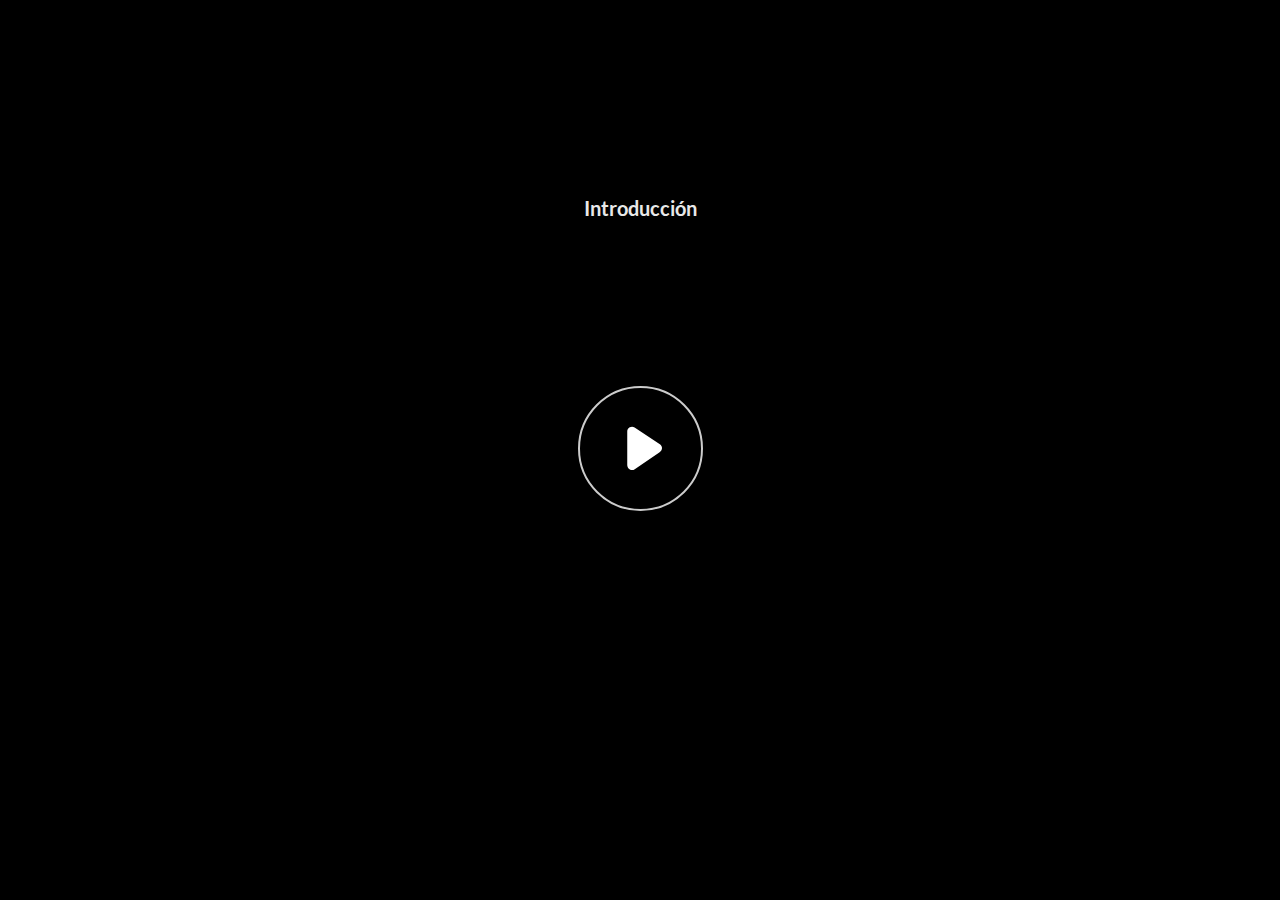
==== index.html @ 51896f31 "Add files via upload" ====
﻿<!doctype html>
<html lang="es">
<head>
  <meta charset="utf-8">
  <!-- Creado con Storyline 360 x64 - http://www.articulate.com  -->
  <!-- version: 3.85.31840.0 -->
  <title>Introducci&#243;n</title>
  <meta http-equiv="x-ua-compatible" content="IE=edge"/>
  <meta name="viewport" content="width=device-width,initial-scale=1,user-scalable=no,shrink-to-fit=no,minimal-ui"/>
  <meta name="apple-mobile-web-app-capable" content="yes"/>
  <style>
    html, body { height: 100%; padding: 0; margin: 0 }
    #app { height: 100%; width: 100%; }
  </style>

  <script>
    window.DS = {};
    window.globals = {
      DATA_PATH_BASE: '',
      HAS_FRAME: true,
      HAS_SLIDE: true,

      lmsPresent: false,
      tinCanPresent: false,
      cmi5Present: false,
      aoSupport: false,
      scale: 'noscale',
      captureRc: false,
      browserSize: 'optimal',
      bgColor: '#282828',
      features: 'ConnectionMessages,DropInBase,DropInMisc,DropInVectors,DropInVideo,JsApi,LayerPresentAsDialog,MultipleQuizTracking,UpdatedThemeEditor',
      themeName: 'unified',
      preloaderColor: '#FFFFFF',
      suppressAnalytics: false,
      productChannel: 'stable',
      publishSource: 'storyline',
      aid: 'aid|a58a9257-1974-440b-9f9d-bdb20b014eaf',
      cid: '72b4d7a1-526c-47fb-9e10-337532573a5d',
      playerVersion: '3.85.31840.0',
      publishTimestamp: '2024-03-05T16:24:31.7953344Z',
      maxIosVideoElements: 10,
      connectionSettings: { message: 'Est%C3%A1s%20fuera%20de%20l%C3%ADnea.%20Tratando%20de%20reconectar...', useDarkTheme: false, mode: 'disabled' },
      hasFeature: function(feature) {
        return this.features.split(',').includes(feature);
      },
      
      parseParams: function(qs) {
        if (window.globals.parsedParams != null) {
          return window.globals.parsedParams;
        }
        qs = (qs || window.location.search.substr(1)).split('+').join(' ');
        var params = {},
            tokens,
            re = /[?&]?([^=]+)=([^&]*)/g;

        while (tokens = re.exec(qs)) {
          params[decodeURIComponent(tokens[1]).trim()] =
            decodeURIComponent(tokens[2]).trim();
        }
        window.globals.parsedParams = params;
        return params;
      }

    };
  </script>
  <script>
    var isIe11 = ('ActiveXObject' in window || window.MSBlobBuilder != null)
      && window.msCrypto != null && !window.ActiveXObject;
    if (isIe11) {
      window.globals.unsupportedBrowser = true;
      document.write(atob('[base64]'));
    }
  </script>

  <script>
    if (window.globals.hasFeature('MultiLanguageSupport')) {
      
      
    }
  </script>

  
  <script>window.THREE = { };</script>
  
</head>
<body style="background: #282828" class="cs-HTML theme-unified">
  <!-- 360 -->
  <script>!function(){var e,i=/iPhone/i,o=/iPod/i,n=/iPad/i,t=/\biOS-universal(?:.+)Mac\b/i,r=/\bAndroid(?:.+)Mobile\b/i,a=/Android/i,d=/(?:SD4930UR|\bSilk(?:.+)Mobile\b)/i,p=/Silk/i,l=/Windows Phone/i,u=/\bWindows(?:.+)ARM\b/i,b=/BlackBerry/i,s=/BB10/i,c=/Opera Mini/i,f=/\b(CriOS|Chrome)(?:.+)Mobile/i,h=/Mobile(?:.+)Firefox\b/i,v=function(e){return void 0!==e&&"MacIntel"===e.platform&&"number"==typeof e.maxTouchPoints&&e.maxTouchPoints>1&&"undefined"==typeof MSStream};e=function(e){var m={userAgent:"",platform:"",maxTouchPoints:0};e||"undefined"==typeof navigator?"string"==typeof e?m.userAgent=e:e&&e.userAgent&&(m={userAgent:e.userAgent,platform:e.platform,maxTouchPoints:e.maxTouchPoints||0}):m={userAgent:navigator.userAgent,platform:navigator.platform,maxTouchPoints:navigator.maxTouchPoints||0};var g=m.userAgent,y=g.split("[FBAN");void 0!==y[1]&&(g=y[0]),void 0!==(y=g.split("Twitter"))[1]&&(g=y[0]);var A=function(e){return function(i){return i.test(e)}}(g),w={apple:{phone:A(i)&&!A(l),ipod:A(o),tablet:!A(i)&&(A(n)||v(m))&&!A(l),universal:A(t),device:(A(i)||A(o)||A(n)||A(t)||v(m))&&!A(l)},amazon:{phone:A(d),tablet:!A(d)&&A(p),device:A(d)||A(p)},android:{phone:!A(l)&&A(d)||!A(l)&&A(r),tablet:!A(l)&&!A(d)&&!A(r)&&(A(p)||A(a)),device:!A(l)&&(A(d)||A(p)||A(r)||A(a))||A(/\bokhttp\b/i)},windows:{phone:A(l),tablet:A(u),device:A(l)||A(u)},other:{blackberry:A(b),blackberry10:A(s),opera:A(c),firefox:A(h),chrome:A(f),device:A(b)||A(s)||A(c)||A(h)||A(f)},any:!1,phone:!1,tablet:!1};return w.any=w.apple.device||w.android.device||w.windows.device||w.other.device,w.phone=w.apple.phone||w.android.phone||w.windows.phone,w.tablet=w.apple.tablet||w.android.tablet||w.windows.tablet,w}(),"object"==typeof exports&&"undefined"!=typeof module?module.exports=e:"function"==typeof define&&define.amd?define((function(){return e})):this.isMobile=e}();
    window.isMobile.apple.tablet = window.isMobile.apple.tablet ||
      (navigator.platform === 'MacIntel' && navigator.maxTouchPoints > 1);
    window.isMobile.apple.device = window.isMobile.apple.device || window.isMobile.apple.tablet;
    window.isMobile.tablet = window.isMobile.tablet || window.isMobile.apple.tablet;
    window.isMobile.any = window.isMobile.any || window.isMobile.apple.tablet;
  </script>

  <div id="focus-sink" tabindex="-1"></div>

  <div id="preso"></div>
  <script>
    (function() {

      var classTypes = [ 'desktop', 'mobile', 'phone', 'tablet' ];

      var addDeviceClasses = function(prefix, testObj) {
        var curr, i;
        for (i = 0; i < classTypes.length; i++) {
          curr = classTypes[i];
          if (testObj[curr]) {
            document.body.classList.add(prefix + curr);
          }
        }
      };

      var params = window.globals.parseParams(),
          isDevicePreview = params.devicepreview === '1',
          isPhoneOverride = params.deviceType === 'phone' || (isDevicePreview && params.phone == '1'),
          isTabletOverride = (params.deviceType === 'tablet' || isDevicePreview) && !isPhoneOverride,
          isMobileOverride = isPhoneOverride || isTabletOverride;

      var deviceView = {
        desktop: !window.isMobile.any && !isMobileOverride,
        mobile: window.isMobile.any || isMobileOverride,
        phone: isPhoneOverride || (window.isMobile.phone && !isTabletOverride),
        tablet: isTabletOverride || window.isMobile.tablet
      };

      window.globals.deviceView = deviceView;
      window.isMobile.desktop = !window.isMobile.any;
      window.isMobile.mobile = window.isMobile.any;

      addDeviceClasses('view-', deviceView);

    })();
  </script>
  
  <script src='story_content/user.js' type=text/javascript></script>
  <div class="slide-loader"></div>

  <script>
    var doc = document, loader = doc.body.querySelector('.slide-loader'); [ 1, 2, 3 ].forEach(function(n) { var d = doc.createElement('div'); d.style.backgroundColor = window.globals.preloaderColor; d.classList.add('mobile-loader-dot'); d.classList.add('dot' + n); loader.appendChild(d); });
  </script>

  <div class="mobile-load-title-overlay" style="display: none">
    <div class="mobile-load-title">Introducci&#243;n</div>
  </div>

  <div class="mobile-chrome-warning"></div>

  
<style>
  .warn-connection-dialog {
    display: none;
    background: transparent;
    pointer-events: all;
    position: fixed;
    left: 0;
    top: 0;
    width: 100%;
    height: 100%;
    z-index: 999;
  }

  .warn-connection-content {
    pointer-events: all;
    border-radius: 4px;
    background: white;
    border: 1px solid #E7E7E7;
    color: #333333;
    box-shadow: 0 2px 4px rgba(0, 0, 0, 0.25);
    transition: all 150ms ease-out;
    position: absolute;
    white-space: nowrap;
  }

  .view-phone.is-landscape .warn-connection-content {
    left: 23px;
    bottom: 23px;
  }

  .view-tablet.is-landscape .warn-connection-content {
    left: 50%;
    top: 20px;
    transform: translateX(-50%);
  }

  .view-mobile.is-portrait .warn-connection-content {
    transform: translate(-50%, calc(-100% - 15px));
  }

  .warn-connection-content p {
    display: inline-block;
    margin: 0 8px 0 0;
    line-height: 33px;
    font-size: 11px;
  }

  .warn-connection-content svg {
    position: relative;
    vertical-align: middle;
    margin: 0 2px 2px 8px;
  }

  .view-desktop .warn-connection-content {
    left: 1.5em;
    bottom: 1.5em;
  }

  .view-desktop .warn-connection-content p {
    font-size: 1.1em;
  }

  .is-offline .warn-connection-dialog {
    display: block;
  }

  .is-offline .cs-panel * {
    pointer-events: none !important;
  }

  .is-offline .cs-panel {
    pointer-events: all !important;
  }

  .is-offline #nav-controls * {
    pointer-events: none !important;
  }

  .is-offline #nav-controls {
    pointer-events: all !important;
  }
</style>

<div class="warn-connection-dialog" role="alertdialog" aria-modal="true" tabindex="0" aria-labelledby="warn-connection-message">
  <div class="warn-connection-content">
    <svg width="17" height="15" viewBox="0 0 17 15" xmlns="http://www.w3.org/2000/svg">
      <path fill="#8F0000" stroke="white" d="M16.07,12.98 L15.88,12.23 L9.51,1.21 C8.97,0.26,7.6,0.26,7.06,1.21 L0.69,12.23 C0.15,13.16,0.81,14.36,1.91,14.36 H14.65 C15.47,14.36,16.05,13.7,16.07,12.98 Z"/>
      <path fill="white" stroke="white" d="M8.58,5.5 C8.35,5.28,8.5,5.35,8.21,5.32 C8.09,5.35,7.97,5.49,7.96,5.67 C7.97,5.79,7.98,5.92,7.98,6.04 L7.98,6.04 C7.99,6.17,8,6.31,8.01,6.43 L8.01,6.44 C8.03,6.92,8.06,7.41,8.09,7.9 L8.09,7.9 C8.12,8.39,8.14,8.88,8.17,9.37 C8.17,9.39,8.18,9.42,8.2,9.44 C8.23,9.46,8.25,9.47,8.28,9.47 C8.31,9.47,8.34,9.46,8.35,9.44 C8.37,9.43,8.38,9.4,8.39,9.35 L8.39,9.34 C8.39,9.24,8.4,9.15,8.4,9.05 L8.4,9.05 C8.41,8.96,8.41,8.86,8.42,8.75 C8.43,8.44,8.45,8.12,8.47,7.81 L8.47,7.81 C8.49,7.49,8.51,7.18,8.53,6.87 C8.55,6.46,8.56,6.05,8.59,5.64 L8.6,5.62 C8.6,5.57,8.59,5.53,8.58,5.5 L8.21,5.32 Z"/>
      <circle fill="white" stroke="white" cx="8.3" cy="11.35" r="0.3"/>
    </svg>
    <p id="warn-connection-message">You are offline. Trying to reconnect...</p>
  </div>
</div>

<script>
  (function() {
    window.DS.connection = {
      warningShown: false,
      assets: {},
      loadingAssetGroup: false,
      retryDelay: 500
    };

    var connectionSettings = window.globals.connectionSettings || {};

    // The `window.globals.features` variable must be set in `webpack.dev.config` when testing locally - it is not enough
    // to have it in the data - but it must be set there as well.
    var useConnectionMessages = window.AbortController != null &&
      window.location.protocol != 'file:' &&
      window.globals.features.indexOf('ConnectionMessages') != -1 &&
      connectionSettings.mode === 'normal';

    window.DS.connection.useConnectionMessages = useConnectionMessages;

    var assetCount = 0;
    var checkLoadedId;


    if (useConnectionMessages && connectionSettings != null) {
      var contentEl = document.querySelector('.warn-connection-content');
      var messageEl = contentEl.querySelector('p');

      if (connectionSettings.useDarkTheme) {
        contentEl.style.borderColor = '#BABBBA';
        contentEl.style.backgroundColor = '#282828';
        contentEl.style.color = '#FFFFFF';
      }

      if (connectionSettings.message != null) {
        messageEl.textContent = window.decodeURIComponent(connectionSettings.message);
      }
    }

    function checkAssetsReady() {
      for (var i in DS.connection.assets) {
        if (!DS.connection.assets[i].success) {
          return false;
        }
      }
      return true;
    }

    function stopAssetGroup() {
      if (!useConnectionMessages) { return; }

      assetCount = 0;

      DS.connection.oldAssetGroup = DS.connection.assets;
      DS.connection.assets = {};
      DS.connection.loadingAssetGroup = false;
      clearInterval(checkLoadedId);
    }

    function startAssetGroup() {
      if (!useConnectionMessages) { return; }
      var ticks = 0;
      clearInterval(checkLoadedId);
      checkLoadedId = setInterval(function() {
        var loaded = 0;
        if (assetCount === 0 && loaded === 0) {
          clearInterval(checkLoadedId);
          return;
        }

        for (var i in DS.connection.assets) {
          if (DS.connection.assets[i].success) {
            loaded++;
          }
        }

        if (assetCount === loaded && checkAssetsReady()) {
          for (var i in DS.connection.assets) {
            if (DS.connection.assets[i].action) {
              DS.connection.assets[i].action();
            }
          }
          hideWarning();
          stopAssetGroup();
        }
      }, 100)
    }

    function requiredAsset(url, action, retry, type) {
      if (!useConnectionMessages) { return; }
      if (DS.connection.assets[url]) { return; }

      DS.connection.assets[url] = {
        success: false, action: action, retry: retry, type: type
      };
      assetCount = Object.keys(DS.connection.assets).length;
      if (!DS.connection.loadingAssetGroup) {
        startAssetGroup();
      }
      DS.connection.loadingAssetGroup = true;
    }

    function assetLoaded(url) {
      if (!useConnectionMessages) { return; }
      if (DS.connection.assets[url]) {
        DS.connection.assets[url].success = true;
      }
    }

    function assetFailed(url) {
      if (!useConnectionMessages) { return; }
      if (!DS.connection.assets[url]) {
        if (/\.js$/.test(url) && url.indexOf('transcripts') === -1) {
          setTimeout(function() {
            if (DS.connection.lastSlideLoaded != null) {
              DS.connection.lastSlideLoaded();
            }
          }, DS.connection.retryDelay);
        }
        return;
      }
      if (!DS.connection.warningShown) { showWarning(); }
      if (DS.connection.assets[url].retry) {
        setTimeout(function() {
          if (!DS.connection.assets[url].success) {
            DS.connection.assets[url].retry()
          }
        }, DS.connection.retryDelay);
      }
    }

    function hideWarning() {
      document.body.classList.remove('is-offline');
      DS.connection.warningShown = false;
      enableKeys();
    }
    DS.connection.hideWarning = hideWarning

    function showWarning(btn) {
      document.body.classList.add('is-offline')
      DS.connection.warningShown = true;
      updateWarningPosition();
      disableKeys();
    }

    function updateWarningPosition() {
      if (!DS.connection.warningShown) {
        return;
      }

      var isPortrait = document.body.classList.contains('is-portrait');
      var isMobile = document.body.classList.contains('view-mobile');
      var warningEl = document.querySelector('.warn-connection-content');

      if (isPortrait && isMobile) {
        var slide = document.querySelector('.primary-slide');
        var slideRect = slide != null
          ? slide.getBoundingClientRect()
          : { top: window.innerHeight, left: 0, width: window.innerWidth };

        warningEl.style.top = `${slideRect.top}px`
        warningEl.style.left = `${slideRect.left + slideRect.width / 2}px`
      } else {
        warningEl.style.top = null;
        warningEl.style.left = null;
      }

      window.requestAnimationFrame(updateWarningPosition);
    }

    function onDisableKeyDown(e) {
      e.preventDefault();
      e.stopImmediatePropagation();
    }

    function onDisableKeyUp(e) {
      e.preventDefault();
      e.stopImmediatePropagation();
    }

    var accStyle = document.createElement('style');
    var warnDialogEl = document.querySelector('.warn-connection-dialog');

    function disableKeys() {
      if (DS.views && DS.views.nsStack && DS.views.nsStack.length === 1) {
        DS.views.nsStack[0].tabReachable = false
        DS.views.nsStack[0].updateTabIndex(true, true);
      }

      accStyle.innerHTML = '.acc-shadow-dom { display: none; }';
      document.body.appendChild(accStyle);

      warnDialogEl.parentNode.append(warnDialogEl);
      warnDialogEl.focus();
    }

    function enableKeys() {
      accStyle.remove();
      if (DS.views && DS.views.nsStack && DS.views.nsStack.length === 1 && DS.views.nsStack[0].name === '_frame') {
        DS.views.nsStack[0].tabReachable = true;
        DS.views.nsStack[0].updateTabIndex();
      }
    }

    // these will all be noops if the feature flag isn't set in
    // the data and `window.globals.features`
    DS.connection.requiredAsset = requiredAsset;
    DS.connection.assetLoaded = assetLoaded;
    DS.connection.assetFailed = assetFailed;
    DS.connection.stopAssetGroup = stopAssetGroup;
    DS.connection.startAssetGroup = startAssetGroup;
  })();
</script>


  <script>
    
    if (window.autoSpider && window.vInterfaceObject) {
      document.querySelector('.mobile-load-title-overlay').style.display = 'none';
    }
  </script>

  

  <link rel="stylesheet" href="html5/data/css/output.min.css" data-noprefix/>
</body>
<script src="html5/lib/scripts/bootstrapper.min.js"></script>
</html>
---- html5/data/css/output.min.css ----
@font-face {
  font-family: 'LatoBold Charset1_ Bold020B4B9E';
  src: url('[data-uri]');
  font-style: normal;
  font-weight: normal;
}
@font-face {
  font-family: 'Lato Charset1_ 6QlWOPRB16705F0A';
  src: url('[data-uri]');
  font-style: normal;
  font-weight: normal;
}
@font-face {
  font-family: 'Open Sans Charset1_ 6AECAE98CEB';
  src: url('[data-uri]');
  font-style: normal;
  font-weight: normal;
}
@font-face {
  font-family: 'Open Sans Charset0_v9TY33EDE6F2';
  src: url('[data-uri]');
  font-style: normal;
  font-weight: normal;
}
.cs-HTML {
  background: rgba(40, 40, 40, 1);
}
.cs-pxabnsnfns00001100101 .cs-infopanel  {
  box-shadow: 0 1px 0 rgba(0, 0, 0, 0);
  background: rgba(255, 255, 255, 1);
}
.cs-pxabnsnfns00001100101 .cs-infopanel .cs-link {
  color: rgba(186, 187, 186, 1);
}
.cs-pxabnsnfns00001100101 .cs-infopanel .cs-link:hover {
  color: rgba(255, 255, 255, 1);
}
.cs-pxabnsnfns00001100101 .cs-infopanel .cs-name {
  color: rgba(68, 68, 68, 1);
}
.cs-pxabnsnfns00001100101 .cs-infopanel .cs-title {
  color: rgba(153, 153, 153, 1);
}
.cs-pxabnsnfns00001100101 .cs-infopanelpopup  {
  box-shadow: 0 1px 0 rgba(0, 0, 0, 0);
  background: rgba(0, 0, 0, 0);
}
.cs-pxabnsnfns00001100101 .cs-infopanelpopup .cs-link {
  color: rgba(255, 0, 0, 1);
}
.cs-pxabnsnfns00001100101 .cs-infopanelpopup .cs-link:hover {
  color: rgba(255, 255, 255, 1);
}
.cs-pxabnsnfns00001100101 .cs-infopanelpopup .cs-name {
  color: rgba(255, 255, 255, 1);
}
.cs-pxabnsnfns00001100101 .cs-infopanelpopup .cs-bio {
  color: rgba(186, 187, 186, 1);
}
.cs-pxabnsnfns00001100101 .cs-timer  {
  color: rgba(186, 187, 186, 1);
}
.cs-pxabnsnfns00001100101 .cs-duration stop:first-child {
  stop-color: rgba(60, 60, 60, 1);
}
.cs-pxabnsnfns00001100101 .cs-duration stop:last-child {
  stop-color: rgba(60, 60, 60, 1);
}
.cs-pxabnsnfns00001100101 .cs-elapsed stop:first-child {
  stop-color: rgba(254, 227, 71, 1);
}
.cs-pxabnsnfns00001100101 .cs-elapsed stop:last-child {
  stop-color: rgba(254, 227, 71, 1);
}
.cs-pxabnsnfns00001100101 .cs-timer .cs-pie .cs-innerstroke {
  stroke: rgba(199, 199, 199, 1);
}
.cs-pxabnsnfns00001100101 .cs-timer .cs-pie .cs-innerborder {
  stroke: rgba(255, 255, 255, 1);
}
.cs-pxabnsnfns00001100101 .cs-window  {
  box-shadow: 0 8px 5px rgba(0, 0, 0, 0.2);
  border-color: rgba(49, 99, 0, 0);
  background: rgba(33, 33, 33, 1);
  color: rgba(248, 248, 248, 1);
}
.cs-pxabnsnfns00001100101 .cs-window .cs-diva {
  border-color: rgba(78, 78, 78, 1);
}
.cs-pxabnsnfns00001100101 .cs-window .cs-divb {
  border-color: rgba(78, 78, 78, 0);
}
.cs-pxabnsnfns00001100101 .cs-editor .cs-editor-slide {
  color: rgba(226, 226, 226, 1);
}
.cs-pxabnsnfns00001100101 .cs-editor .cs-editor-html {
  color: rgba(186, 187, 186, 1);
}
.cs-pxabnsnfns00001100101 .cs-editor .cs-editor-button {
  text-shadow: 0 1px 0 rgba(0, 0, 0, 0);
  color: rgba(255, 255, 255, 1);
  border-color: rgba(211, 211, 211, 1);
  background: rgba(34, 34, 34, 1);
}
.cs-pxabnsnfns00001100101 .cs-editor .cs-editor-button:hover {
  background: rgba(68, 68, 68, 1);
}
.cs-pxabnsnfns00001100101 .cs-editor .cs-editor-button:active {
  background: rgba(68, 68, 68, 1);
}
.cs-pxabnsnfns00001100101 .cs-listitem  {
  color: rgba(186, 187, 186, 1);
  border-color: none;
  border: 1px solid transparent;
}
.cs-pxabnsnfns00001100101 .cs-listitem:hover {
  background: rgba(255, 255, 255, 0.06);
  border-color: rgba(108, 108, 108, 1) !important;
  border-width: 1px;
  border-radius: 2px;
  border-style: solid;
  box-sizing: border-box;
}
.cs-pxabnsnfns00001100101 .cs-listitem.hover {
  background: rgba(255, 255, 255, 0.06);
  border-color: rgba(108, 108, 108, 1) !important;
  border-width: 1px;
  border-radius: 2px;
  border-style: solid;
  box-sizing: border-box;
}
.cs-pxabnsnfns00001100101 .cs-glossary  {
  color: rgba(186, 187, 186, 1);
}
.cs-pxabnsnfns00001100101 .cs-glossary .cs-scrolling-panel {
  background: rgba(0, 0, 0, 0);
}
.cs-pxabnsnfns00001100101 .cs-glossary .cs-term.cs-selected .cs-choice-list-trigger {
  color: rgba(255, 255, 255, 1);
  background: rgba(255, 255, 255, 1);
}
.cs-pxabnsnfns00001100101 .cs-glossary .cs-term.cs-selected .cs-choice-list-trigger:focus {
  color: rgba(255, 255, 255, 1);
  background: rgba(255, 255, 255, 1);
}
.cs-pxabnsnfns00001100101 .cs-glossary .cs-term:hover .cs-choice-list-trigger {
  background: rgba(186, 187, 186, 1);
}
.cs-pxabnsnfns00001100101 .cs-glossary .cs-term.hover .cs-choice-list-trigger {
  background: rgba(186, 187, 186, 1);
}
.cs-pxabnsnfns00001100101 .cs-glossary .cs-term .cs-choice-list-trigger:focus {
  background: rgba(186, 187, 186, 1);
}
.cs-pxabnsnfns00001100101 .cs-glossary .cs-diva {
  border-color: rgba(0, 0, 0, 0);
}
.cs-pxabnsnfns00001100101 .cs-glossary .cs-divb {
  border-color: rgba(0, 0, 0, 0);
}
.cs-pxabnsnfns00001100101 .cs-glossary .cs-divc {
  border-color: rgba(0, 0, 0, 0);
}
.cs-pxabnsnfns00001100101 .cs-glossary .cs-heading {
  color: rgba(248, 248, 248, 1);
  font-weight: 700;
}
.note-content p span {
  color: rgba(186, 187, 186, 1);
  line-height: 1.4em;
  font-size: 103.769%;
}
.cs-pxabnsnfns00001100101 .cs-resource .cs-separator {
  border-color: rgba(0, 0, 0, 0);
}
.cs-pxabnsnfns00001100101 .cs-outline  {
  color: rgba(45, 45, 45, 1);
}
.cs-pxabnsnfns00001100101 .cs-outline .cs-diva {
  border-color: rgba(0, 0, 0, 0);
}
.cs-pxabnsnfns00001100101 .cs-outline .cs-divb {
  border-color: rgba(0, 0, 0, 0);
}
.cs-pxabnsnfns00001100101 .cs-outline .cs-divc {
  border-color: rgba(0, 0, 0, 0);
}
.cs-pxabnsnfns00001100101 .cs-outline .cs-search-filter:hover {
  color: rgba(0, 0, 0, 0);
}
.cs-pxabnsnfns00001100101 .cs-outline .cs-search-filter.hover {
  color: rgba(0, 0, 0, 0);
}
.cs-pxabnsnfns00001100101 .cs-transcript  {
  color: rgba(255, 255, 255, 1);
}
.cs-pxabnsnfns00001100101 .cs-transcript .cs-div {
  border-color: rgba(0, 0, 0, 0);
}
.cs-pxabnsnfns00001100101 .cs-tabs:not(.topmenu-item) {
  color: rgba(248, 248, 248, 1);
}
.cs-pxabnsnfns00001100101 .cs-tabs .cs-inner-button:not(.topmenu-item) {
  text-shadow: 0 1px 0 rgba(0, 0, 0, 0);
}
.cs-pxabnsnfns00001100101 .cs-tabs:hover:not(.topmenu-item) {
  color: rgba(248, 248, 248, 1);
}
.cs-pxabnsnfns00001100101 .cs-tabs.cs-selected {
  background: rgba(0, 0, 0, 0);
  color: rgba(248, 248, 248, 1);
}
.cs-pxabnsnfns00001100101 .cs-seekcontrol  {
  background: rgba(0, 0, 0, 0);
  border-color: rgba(0, 0, 0, 0);
}
.cs-pxabnsnfns00001100101 .cs-seekcontrol .cs-button:hover .cs-icon {
  fill: rgba(255, 255, 255, 1);
}
.cs-pxabnsnfns00001100101 .cs-seekcontrol .cs-button.hover .cs-icon {
  fill: rgba(255, 255, 255, 1);
}
.cs-pxabnsnfns00001100101 .cs-seekcontrol .cs-button .cs-icon-shadow {
  fill: rgba(0, 0, 0, 0);
}
.cs-pxabnsnfns00001100101 .cs-seekcontrol .cs-button .cs-icon {
  fill: rgba(180, 180, 180, 1);
}
.cs-pxabnsnfns00001100101 .cs-seekcontrol .cs-seek .cs-fill {
  background: rgba(255, 255, 255, 0.6);
}
.cs-pxabnsnfns00001100101 .cs-seekcontrol .cs-seek {
  background: rgba(108, 108, 108, 1);
  border-color: rgba(0, 0, 0, 0);
}
.cs-pxabnsnfns00001100101 .cs-searchinput .cs-input {
  color: rgba(186, 187, 186, 1);
  border-color: rgba(0, 0, 0, 0);
  background: rgba(255, 255, 255, 0.06);
}
.cs-pxabnsnfns00001100101 .cs-searchinput .cs-input:focus {
  color: rgba(248, 248, 248, 1);
  background: rgba(41, 41, 41, 1);
}
.cs-pxabnsnfns00001100101 .cs-searchinput .cs-input:hover {
  box-shadow: inset 0 0 1px 0 rgba(69, 126, 19, 0);
}
.cs-pxabnsnfns00001100101 .cs-searchinput .cs-input.hover {
  box-shadow: inset 0 0 1px 0 rgba(69, 126, 19, 0);
}
.cs-pxabnsnfns00001100101 .cs-searchinput .cs-button .cs-icon {
  fill: rgba(186, 187, 186, 1);
}
.cs-pxabnsnfns00001100101 .cs-searchinput .cs-button:hover {
  fill: rgba(63, 133, 0, 1);
}
.cs-pxabnsnfns00001100101 .cs-searchinput .cs-button.hover {
  fill: rgba(63, 133, 0, 1);
}
.cs-pxabnsnfns00001100101 .cs-menu  {
  box-shadow: 0 1px 0 rgba(0, 0, 0, 0);
  background: rgba(33, 33, 33, 1);
}
.cs-pxabnsnfns00001100101 .cs-topmenu-item.active .cs-tab {
  background: rgba(33, 33, 33, 1);
}
.cs-pxabnsnfns00001100101 .cs-logo  {
  box-shadow: 0 1px 0 rgba(37, 75, 0, 1);
  background: rgba(255, 255, 255, 0);
}
.cs-pxabnsnfns00001100101 .cs-checkbox  {
  color: rgba(255, 255, 255, 1);
}
.cs-pxabnsnfns00001100101 .cs-checkbox:hover {
  border-color: rgba(175, 221, 130, 1);
}
.cs-pxabnsnfns00001100101 .cs-checkbox.hover {
  border-color: rgba(175, 221, 130, 1);
}
.cs-pxabnsnfns00001100101 .cs-checkbox .cs-box {
  color: rgba(255, 255, 255, 1);
  border-color: rgba(42, 83, 0, 1);
}
.cs-pxabnsnfns00001100101 .cs-checkbox .cs-box:checked::after {
  color: rgba(43, 196, 0, 1);
}
.cs-pxabnsnfns00001100101 .cs-button  {
  text-shadow: 0 1px 0 rgba(0, 0, 0, 0);
  color: rgba(186, 187, 186, 1);
  border-color: rgba(0, 0, 0, 0);
  background: rgba(0, 0, 0, 0);
  box-shadow: 0 1px 0 rgba(0, 0, 0, 0);
}
.cs-pxabnsnfns00001100101 .cs-button .cs-icon {
  fill: rgba(186, 187, 186, 1);
}
.cs-pxabnsnfns00001100101 .cs-button .cs-icon-shadow {
  fill: rgba(0, 0, 0, 0);
}
.cs-pxabnsnfns00001100101 .cs-button:hover {
  background: rgba(248, 248, 248, 1);
}
.cs-pxabnsnfns00001100101 .cs-button.hover {
  background: rgba(248, 248, 248, 1);
}
.cs-pxabnsnfns00001100101 .cs-button:active {
  background: rgba(0, 0, 0, 0);
}
.cs-pxabnsnfns00001100101 .cs-button.cs-disabled:hover {
  background: rgba(0, 0, 0, 0);
}
.cs-pxabnsnfns00001100101 .cs-button.cs-disabled.hover {
  background: rgba(0, 0, 0, 0);
}
.cs-pxabnsnfns00001100101 .cs-button.cs-disabled:active {
  background: rgba(0, 0, 0, 0);
}
.cs-pxabnsnfns00001100101 .cs-button.cs-volume:hover {
  background: rgba(0, 0, 0, 0);
}
.cs-pxabnsnfns00001100101 .cs-button.cs-volume.hover {
  background: rgba(0, 0, 0, 0);
}
.cs-pxabnsnfns00001100101 .cs-button.cs-volume:active {
  background: rgba(0, 0, 0, 0);
}
.cs-pxabnsnfns00001100101.cs-base  {
  color: rgba(186, 187, 186, 1);
  border-color: rgba(40, 40, 40, 1);
  background: rgba(40, 40, 40, 1);
}
.cs-pxabnsnfns00001100101.cs-base .cs-separator .cs-diva {
  background: rgba(69, 69, 69, 1);
}
.cs-pxabnsnfns00001100101.cs-base .cs-separator .cs-divb {
  background: rgba(0, 0, 0, 0);
}
.cs-pxabnsnfns00001100101.cs-base .cs-topmenu-item.active .cs-tab {
  border-color: rgba(69, 69, 69, 1);
}
.cs-pxabnsnfns00001100101.cs-base .cs-topmenu-item.active .cs-panel {
  border-color: rgba(69, 69, 69, 1);
}
.cs-pxabnsnfns00001100101.cs-base .cs-left {
  background: rgba(33, 33, 33, 1);
}
.cs-pxabnsnfns00001100101.cs-base .cs-area-primary .cs-slide-container {
  background: rgba(40, 40, 40, 1);
}
.cs-pxabnsnfns00001100101.cs-base.cs-custom-theme .cs-brandhighlight-bg {
  background: rgba(79, 189, 244, 1) !important;
}
.cs-pxabnsnfns00001100101.cs-base.cs-custom-theme .cs-brandhighlight-secondary-bg {
  background: rgba(255, 255, 255, 1) !important;
}
.cs-pxabnsnfns00001100101.cs-base.cs-custom-theme .cs-brandhighlight-border {
  border-color: rgba(79, 189, 244, 1) !important;
}
.cs-pxabnsnfns00001100101.cs-base.cs-custom-theme .cs-brandhighlight-text {
  color: rgba(79, 189, 244, 1) !important;
}
.cs-pxabnsnfns00001100101.cs-base.cs-custom-theme .cs-brandhighlight-fill {
  fill: rgba(79, 189, 244, 1) !important;
}
.cs-pxabnsnfns00001100101.cs-base.cs-custom-theme .cs-listitem.cs-selected {
  background-color: rgba(255, 255, 255, 0.06) !important;
}
.cs-pxabnsnfns00001100101 .cs-volume::-moz-range-thumb {
  border-color: rgba(43, 85, 0, 1);
  box-shadow: inset 0 0 1px 0 rgba(43, 85, 0, 1);
  background: rgba(255, 255, 255, 1);
}
.cs-pxabnsnfns00001100101 .cs-volume::-ms-thumb {
  border-color: rgba(43, 85, 0, 1);
  box-shadow: inset 0 0 1px 0 rgba(43, 85, 0, 1);
  background: rgba(255, 255, 255, 1);
}
.cs-pxabnsnfns00001100101 .cs-volume::-webkit-slider-thumb {
  border-color: rgba(43, 85, 0, 1);
  box-shadow: inset 0 0 1px 0 rgba(43, 85, 0, 1);
  background: rgba(255, 255, 255, 1);
}
.cs-pxabnsnfns00001100101 .cs-volume::-moz-range-track {
  border-color: rgba(66, 140, 1, 1);
  background: rgba(108, 108, 108, 1);
}
.cs-pxabnsnfns00001100101 .cs-volume::-ms-track {
  border-color: rgba(66, 140, 1, 1);
  background: rgba(108, 108, 108, 1);
}
.cs-pxabnsnfns00001100101 .cs-volume::-webkit-slider-runnable-track {
  border-color: rgba(66, 140, 1, 1);
  background: rgba(108, 108, 108, 1);
}
body.show-focus .tab-focus-box {
  box-shadow: 0 0 0 1px rgba(255, 255, 0, 1), 0 0 0 3px rgba(0, 32, 96, 1), 0 0 5px 5px rgba(255, 255, 0, 1);
  border-color: transparent;
  outline: 2px transparent solid;
}
.skipnav {
  box-shadow: 0 0 0 1px rgba(255, 255, 0, 1), 0 0 0 3px rgba(0, 32, 96, 1), 0 0 5px 5px rgba(255, 255, 0, 1);
  border-color: transparent;
  outline: 2px transparent solid;
}
.cs-pxabnsnfns00001100101 .cs-listitem:hover {
  color: none;
}
.cs-pxabnsnfns00001100101 .cs-listitem.hover {
  color: none;
}
.cs-pxabnsnfns00001100101 .cs-listitem.cs-viewed {
  color: #BABBBA;
}
.cs-pxabnsnfns00001100101 .cs-listitem {
  color: #BABBBA;
}
.cs-pxabnsnfns00001100101 .cs-listitem:hover .cs-icon-carrot * {
  fill: none;
}
.cs-pxabnsnfns00001100101 .cs-listitem.hover .cs-icon-carrot * {
  fill: none;
}
.cs-pxabnsnfns00001100101 .cs-listitem .cs-icon-carrot {
  color: none;
  top: calc(3px);
}
.cs-pxabnsnfns00001100101 .cs-listitem .cs-icon-carrot .cs-shadow {
  color: #F8F8F8;
}
.cs-pxabnsnfns00001100101 .item-collapsible .is-scene {
  color: #F8F8F8 !important;
  font-weight: 700;
}
.cs-pxabnsnfns00001100101 .is-scene .cs-icon-carrot * {
  color: #F8F8F8 !important;
  font-weight: 700;
}
.cs-pxabnsnfns00001100101 .is-scene:not(.outline-links-collapse) > a {
  color: #F8F8F8;
}
.cs-pxabnsnfns00001100101 .is-scene:not(.outline-links-collapse) .cs-icon-carrot * {
  fill: none !important;
  color: #F8F8F8 !important;
}
.cs-pxabnsnfns00001100101 .tabs, .cs-pxabnsnfns00001100101 .cs-logo {
  border-bottom: 1px solid rgba(108, 108, 108, 1);
}
.cs-pxabnsnfns00001100101 .area-secondary-wrapper:after {
  background-image: url('[data-uri]');
  background-size: 100%;
}
.cs-pxabnsnfns00001100101 .panel-footer {
  background: #212121;
}
.cs-pxabnsnfns00001100101 #outline-search {
  background: rgba(255, 255, 255, 0.06);
  border-color: rgba(108, 108, 108, 1);
  border-width: 1px;
  border-style: solid;
}
.cs-pxabnsnfns00001100101 .topmenu-panel #outline-search {
  background: #545454;
}
.cs-pxabnsnfns00001100101 .search-icon circle, .cs-pxabnsnfns00001100101 .search-icon path {
  stroke: #BABBBA;
}
.cs-pxabnsnfns00001100101 #outline-search input[type   =search] {
  color: #F8F8F8;
}
.cs-pxabnsnfns00001100101 #outline-search ::-webkit-input-placeholder {
  color: #BABBBA !important;
}
.cs-pxabnsnfns00001100101 #outline-search :-ms-input-placeholder {
  color: #BABBBA !important;
}
.cs-pxabnsnfns00001100101 #outline-search ::-moz-placeholder {
  color: #BABBBA !important;
  opacity: 1;
}
.cs-pxabnsnfns00001100101 .cs-topmenu-item.active, body:not(.is-touchable-tablet) .cs-pxabnsnfns00001100101 .cs-topmenu-item:hover {
  color: #F8F8F8;
}
.cs-pxabnsnfns00001100101 .cs-topmenu-item.button-tapped {
  color: #F8F8F8;
}
.cs-pxabnsnfns00001100101 .cs-topmenu-item.active .cs-tab, .cs-pxabnsnfns00001100101 .cs-topmenu-item .cs-tab {
  background: transparent !important;
  border: none !important;
}
.cs-pxabnsnfns00001100101 .top-tabs-drop-icon div {
  background: #BABBBA;
}
.cs-pxabnsnfns00001100101 .cs-panel.topmenu-panel .panel-content, .cs-pxabnsnfns00001100101 .top-tabs-drop {
  background: #212121;
}
.cs-pxabnsnfns00001100101 .cs-topmenu-item.active .cs-panel {
  background: #212121;
}
.cs-pxabnsnfns00001100101 .cs-menu.topmenu-panel, .cs-pxabnsnfns00001100101 .top-tabs-drop {
  border: 1px solid rgba(69, 69, 69, 1) !important;
  border-radius: 3px;
}
.cs-pxabnsnfns00001100101 .resources .resources-list a:hover {
  background: rgba(255, 255, 255, 0.06);
}
body:not(.is-touchable-tablet) .cs-pxabnsnfns00001100101 .resources .resources-list a:hover {
  background: rgba(255, 255, 255, 0.06);
}
.cs-pxabnsnfns00001100101 .resources .resources-list a.hover {
  background: rgba(255, 255, 255, 0.06);
}
body:not(.is-touchable-tablet) .cs-pxabnsnfns00001100101 .resources .resources-list a.hover {
  background: rgba(255, 255, 255, 0.06);
}
.cs-pxabnsnfns00001100101 .resources .resources-list a.button-tapped {
  background: rgba(255, 255, 255, 0.06);
}
.cs-pxabnsnfns00001100101 .cs-icon path, .cs-pxabnsnfns00001100101 .cs-icon rect, .cs-pxabnsnfns00001100101 .cs-icon polygon, .cs-pxabnsnfns00001100101 .menu-icon-wrapper.menu-icon-wrapper-hover path {
  fill: #BABBBA;
}
.cs-pxabnsnfns00001100101 .cs-icon .icon-stroke-only {
  fill: none !important;
  stroke: #BABBBA !important;
}
body:not(.is-touchable-tablet) .cs-pxabnsnfns00001100101 .cs-button:hover .cs-icon path, body:not(.is-touchable-tablet) .cs-pxabnsnfns00001100101 .cs-button:hover .cs-icon rect, body:not(.is-touchable-tablet) .cs-pxabnsnfns00001100101 .cs-button:hover .cs-icon polygon {
  fill: #F8F8F8;
}
body:not(.is-touchable-tablet) .cs-pxabnsnfns00001100101 .cs-tabs:hover .search-icon circle, body:not(.is-touchable-tablet) .cs-pxabnsnfns00001100101 .cs-tabs:hover .search-icon path {
  stroke: #F8F8F8;
}
.cs-pxabnsnfns00001100101 .cs-button.button-tapped .cs-icon path, .cs-pxabnsnfns00001100101 .cs-button.button-tapped .cs-icon rect, .cs-pxabnsnfns00001100101 .cs-button.button-tapped .cs-icon polygon {
  fill: #F8F8F8;
}
body:not(.is-touchable-tablet) .cs-pxabnsnfns00001100101 .cs-button:hover .cs-icon .icon-stroke-only {
  fill: none !important;
  stroke: #F8F8F8 !important;
}
.cs-pxabnsnfns00001100101 .cs-button:button-tapped .cs-icon .icon-stroke-only {
  fill: none !important;
  stroke: #F8F8F8 !important;
}
.cs-pxabnsnfns00001100101 .menu-icon-wrapper.menu-icon-wrapper-hover svg path {
  fill: #F8F8F8;
}
.floating-sidebar:not(.sidebar-closed) .cs-pxabnsnfns00001100101 #hamburger .menu-icon-wrapper svg path {
  fill: #BABBBA;
}
.floating-sidebar:not(.sidebar-closed) .cs-pxabnsnfns00001100101 #hamburger .menu-icon-wrapper.menu-icon-wrapper-hover svg path {
  fill: #F8F8F8;
}
.cs-pxabnsnfns00001100101 .volume .btn:before {
  background-image: url('[data-uri]');
}
.cs-pxabnsnfns00001100101 .volume-track {
  background: #6C6C6C;
}
.cs-pxabnsnfns00001100101 .volume-icon circle {
  stroke: #BABBBA;
}
.cs-pxabnsnfns00001100101 .cs-settings > .settings-panel {
  background: #212121;
  border: 1px solid rgba(69, 69, 69, 1) !important;
  border-radius: 3px;
}
.cs-pxabnsnfns00001100101 .cs-settings > .panel-down-arrow {
  fill: #212121;
}
.cs-pxabnsnfns00001100101 .switch-toggle .border {
  stroke: #7C7C7C;
}
.cs-pxabnsnfns00001100101 .switch-toggle .thumb-off .thumb {
  fill: #A2A2A2;
}
.cs-pxabnsnfns00001100101 .switch-toggle .thumb-on .track {
  fill: rgba(79, 189, 244, 1);
}
.cs-pxabnsnfns00001100101 .switch-toggle .thumb-off .track {
  fill: rgba(255, 255, 255, 0.1);
}
.cs-pxabnsnfns00001100101 .switch-label {
  color: #BABBBA;
}
.cs-pxabnsnfns00001100101 .cs-panel .scrollarea-btn:after {
  background: rgba(179, 180, 179, 0.75);
}
.scrollarea-scrollbar:hover .scrollarea-btn:after, .scrollarea-scrollbar.highlight-scrollbar .scrollarea-btn:after {
  background: rgba(179, 180, 179, 0.75);
}
.floating-sidebar .sidebar-overlay {
  background: rgba(0, 0, 0, 0.85);
}
.cs-pxabnsnfns00001100101 .overlay-message {
  background: rgba(0, 0, 0, 0.85);
}
.cs-pxabnsnfns00001100101 .top-ui-bg, .cs-pxabnsnfns00001100101 .bottom-ui-bg, .cs-pxabnsnfns00001100101 .right-ui-bg, .cs-pxabnsnfns00001100101 .left-ui-bg {
  background: rgba(40, 40, 40, 0.8);
}
.cs-pxabnsnfns00001100101 .circle-progress-bg {
  fill: #282828;
}
.cs-pxabnsnfns00001100101 .circle-progress-well {
  fill: #6C6C6C;
}
.cs-pxabnsnfns00001100101 .circle-progress-pie {
  stroke: #6C6C6C;
}
.cs-pxabnsnfns00001100101 .lightbox .option-pane {
  background: rgba(40, 40, 40, 0.8);
}
.cs-pxabnsnfns00001100101 .lightbox .option-pane:before {
  background: #282828;
}
.cs-pxabnsnfns00001100101 .message-window {
  background: #212121;
  border: 1px solid rgba(255, 255, 255, 1) !important;
  border-radius: 3px;
}
.cs-pxabnsnfns00001100101 .message-window-header p, .cs-pxabnsnfns00001100101 .message-window-text {
  color: #F8F8F8;
}
.cs-pxabnsnfns00001100101 .message-window-header p {
  border-bottom: 1px solid rgba(255, 255, 255, 1);
}
.cs-pxabnsnfns00001100101 .message-window button.slide-object-button {
  border: 1px solid rgba(255, 255, 255, 1) !important;
}
.cs-pxabnsnfns00001100101 .message-window button.slide-object-button:hover {
  background: rgba(255, 255, 255, 0.06) !important;
}
.message-window .slide-object-button tspan, .message-window .slide-object-button-text tspan {
  fill: #F8F8F8 !important;
}
body:not(.is-touchable-tablet) .cs-pxabnsnfns00001100101 .cs-button:hover .text {
  color: #F8F8F8;
}
.cs-pxabnsnfns00001100101 .cs-button.button-tapped .text {
  color: #F8F8F8;
}
.cs-pxabnsnfns00001100101.cs-base {
  background: #282828;
}
.cs-pxabnsnfns00001100101 .cs-menu {
  background: transparent;
}
.cs-pxabnsnfns00001100101 .progress-bar .progress-bar-fill:after {
  background: #FFFFFF !important;
}
.cs-pxabnsnfns00001100101 .volume-dot {
  background: #FFFFFF !important;
}
.fn-npnxnanbsnfns00001100101 {
  font-family: 'Lato22AB4CAF';
  -webkit-font-variant-ligatures: no-common-ligatures;
  font-variant-ligatures: no-common-ligatures;
}
.fn-pxabnsnfns00001100101 {
  font-family: 'Lato22AB4CAF';
  -webkit-font-variant-ligatures: no-common-ligatures;
  font-variant-ligatures: no-common-ligatures;
}
.fn-npxnabnsnfns00001100101 {
  font-family: 'Lato22AB4CAF';
  -webkit-font-variant-ligatures: no-common-ligatures;
  font-variant-ligatures: no-common-ligatures;
}
.fn-npnxnanbnsnfns00001100101 {
  font-family: 'Lato22AB4CAF';
  -webkit-font-variant-ligatures: no-common-ligatures;
  font-variant-ligatures: no-common-ligatures;
}
.fn-pxabnsnfns00001100100 {
  font-family: 'Lato22AB4CAF';
  -webkit-font-variant-ligatures: no-common-ligatures;
  font-variant-ligatures: no-common-ligatures;
}
@font-face {
  font-family: 'Lato22AB4CAF';
  src: url('[data-uri]');
  font-style: normal;
  font-weight: bold;
}
@font-face {
  font-family: 'Lato22AB4CAF';
  src: url('[data-uri]');
  font-style: normal;
  font-weight: normal;
}
.cs-InvalidPromptSlide .cs-6B9jfD2QACX-InvalidPromptSlide-btn0 {
  color: rgba(255, 255, 255, 1);
  border-color: rgba(211, 211, 211, 1);
  background: rgba(34, 34, 34, 1);
  text-shadow: 0 1px 0 rgba(0, 0, 0, 0);
}
.cs-InvalidPromptSlide .cs-6B9jfD2QACX-InvalidPromptSlide-btn0 .cs-html {
  color: rgba(186, 187, 186, 1);
}
.cs-InvalidPromptSlide .cs-6B9jfD2QACX-InvalidPromptSlide-btn0 .cs-slide {
  border-color: rgba(226, 226, 226, 1);
}
.cs-InvalidPromptSlide .cs-6B9jfD2QACX-InvalidPromptSlide-btn0:hover {
  background: rgba(68, 68, 68, 1);
}
.cs-InvalidPromptSlide .cs-6B9jfD2QACX-InvalidPromptSlide-btn0:active {
  background: rgba(68, 68, 68, 1);
}
.cs-PrintPromptSlide .cs-6B9jfD2QACX-PrintPromptSlide-btn0 {
  color: rgba(255, 255, 255, 1);
  border-color: rgba(211, 211, 211, 1);
  background: rgba(34, 34, 34, 1);
  text-shadow: 0 1px 0 rgba(0, 0, 0, 0);
}
.cs-PrintPromptSlide .cs-6B9jfD2QACX-PrintPromptSlide-btn0 .cs-html {
  color: rgba(186, 187, 186, 1);
}
.cs-PrintPromptSlide .cs-6B9jfD2QACX-PrintPromptSlide-btn0 .cs-slide {
  border-color: rgba(226, 226, 226, 1);
}
.cs-PrintPromptSlide .cs-6B9jfD2QACX-PrintPromptSlide-btn0:hover {
  background: rgba(68, 68, 68, 1);
}
.cs-PrintPromptSlide .cs-6B9jfD2QACX-PrintPromptSlide-btn0:active {
  background: rgba(68, 68, 68, 1);
}
.cs-ScrollPromptSlide .cs-6B9jfD2QACX-ScrollPromptSlide-btn0 {
  color: rgba(255, 255, 255, 1);
  border-color: rgba(211, 211, 211, 1);
  background: rgba(34, 34, 34, 1);
  text-shadow: 0 1px 0 rgba(0, 0, 0, 0);
}
.cs-ScrollPromptSlide .cs-6B9jfD2QACX-ScrollPromptSlide-btn0 .cs-html {
  color: rgba(186, 187, 186, 1);
}
.cs-ScrollPromptSlide .cs-6B9jfD2QACX-ScrollPromptSlide-btn0 .cs-slide {
  border-color: rgba(226, 226, 226, 1);
}
.cs-ScrollPromptSlide .cs-6B9jfD2QACX-ScrollPromptSlide-btn0:hover {
  background: rgba(68, 68, 68, 1);
}
.cs-ScrollPromptSlide .cs-6B9jfD2QACX-ScrollPromptSlide-btn0:active {
  background: rgba(68, 68, 68, 1);
}
.cs-ResumePromptSlide .cs-6B9jfD2QACX-ResumePromptSlide-btn0 {
  color: rgba(255, 255, 255, 1);
  border-color: rgba(211, 211, 211, 1);
  background: rgba(34, 34, 34, 1);
  text-shadow: 0 1px 0 rgba(0, 0, 0, 0);
}
.cs-ResumePromptSlide .cs-6B9jfD2QACX-ResumePromptSlide-btn0 .cs-html {
  color: rgba(186, 187, 186, 1);
}
.cs-ResumePromptSlide .cs-6B9jfD2QACX-ResumePromptSlide-btn0 .cs-slide {
  border-color: rgba(226, 226, 226, 1);
}
.cs-ResumePromptSlide .cs-6B9jfD2QACX-ResumePromptSlide-btn0:hover {
  background: rgba(68, 68, 68, 1);
}
.cs-ResumePromptSlide .cs-6B9jfD2QACX-ResumePromptSlide-btn0:active {
  background: rgba(68, 68, 68, 1);
}
.cs-ResumePromptSlide .cs-6B9jfD2QACX-ResumePromptSlide-btn1 {
  color: rgba(255, 255, 255, 1);
  border-color: rgba(211, 211, 211, 1);
  background: rgba(34, 34, 34, 1);
  text-shadow: 0 1px 0 rgba(0, 0, 0, 0);
}
.cs-ResumePromptSlide .cs-6B9jfD2QACX-ResumePromptSlide-btn1 .cs-html {
  color: rgba(186, 187, 186, 1);
}
.cs-ResumePromptSlide .cs-6B9jfD2QACX-ResumePromptSlide-btn1 .cs-slide {
  border-color: rgba(226, 226, 226, 1);
}
.cs-ResumePromptSlide .cs-6B9jfD2QACX-ResumePromptSlide-btn1:hover {
  background: rgba(68, 68, 68, 1);
}
.cs-ResumePromptSlide .cs-6B9jfD2QACX-ResumePromptSlide-btn1:active {
  background: rgba(68, 68, 68, 1);
}
.cs-ExternalInterfaceErrorSlide .cs-buttonOK {
  color: rgba(255, 255, 255, 1);
  border-color: rgba(211, 211, 211, 1);
  background: rgba(34, 34, 34, 1);
  text-shadow: 0 1px 0 rgba(0, 0, 0, 0);
}
.cs-ExternalInterfaceErrorSlide .cs-buttonOK .cs-html {
  color: rgba(186, 187, 186, 1);
}
.cs-ExternalInterfaceErrorSlide .cs-buttonOK .cs-slide {
  border-color: rgba(226, 226, 226, 1);
}
.cs-ExternalInterfaceErrorSlide .cs-buttonOK:hover {
  background: rgba(68, 68, 68, 1);
}
.cs-ExternalInterfaceErrorSlide .cs-buttonOK:active {
  background: rgba(68, 68, 68, 1);
}
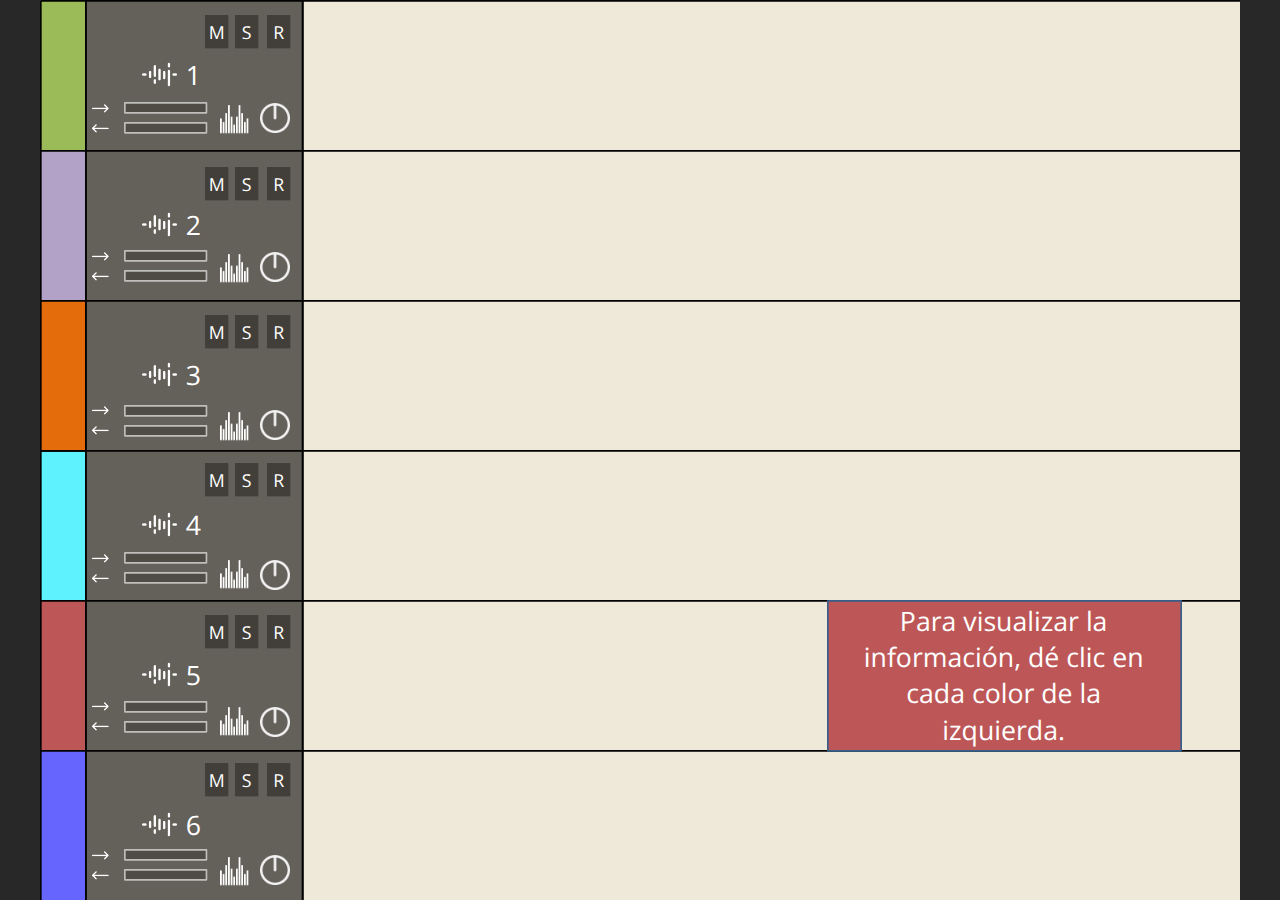
==== commit 98644fe3: "Add files via upload" ====
--- a/index.html
+++ b/index.html
@@ -37,7 +37,7 @@
       aid: 'aid|a58a9257-1974-440b-9f9d-bdb20b014eaf',
       cid: '72b4d7a1-526c-47fb-9e10-337532573a5d',
       playerVersion: '3.85.31840.0',
-      publishTimestamp: '2024-03-05T16:24:31.7953344Z',
+      publishTimestamp: '2024-03-06T14:46:14.9251548Z',
       maxIosVideoElements: 10,
       connectionSettings: { message: 'Est%C3%A1s%20fuera%20de%20l%C3%ADnea.%20Tratando%20de%20reconectar...', useDarkTheme: false, mode: 'disabled' },
       hasFeature: function(feature) {
--- a/html5/data/css/output.min.css
+++ b/html5/data/css/output.min.css
@@ -1,17 +1,17 @@
 @font-face {
-  font-family: 'LatoBold Charset1_ Bold020B4B9E';
+  font-family: 'LatoBold Charset1_ Bold0C8AECB2';
   src: url('[data-uri]');
   font-style: normal;
   font-weight: normal;
 }
 @font-face {
-  font-family: 'Lato Charset1_ 6QlWOPRB16705F0A';
+  font-family: 'Lato Charset1_ 6GDKcS5r446D7702';
   src: url('[data-uri]');
   font-style: normal;
   font-weight: normal;
 }
 @font-face {
-  font-family: 'Open Sans Charset1_ 6AECAE98CEB';
+  font-family: 'Open Sans Charset1_ 6QI03AA2EBC';
   src: url('[data-uri]');
   font-style: normal;
   font-weight: normal;
